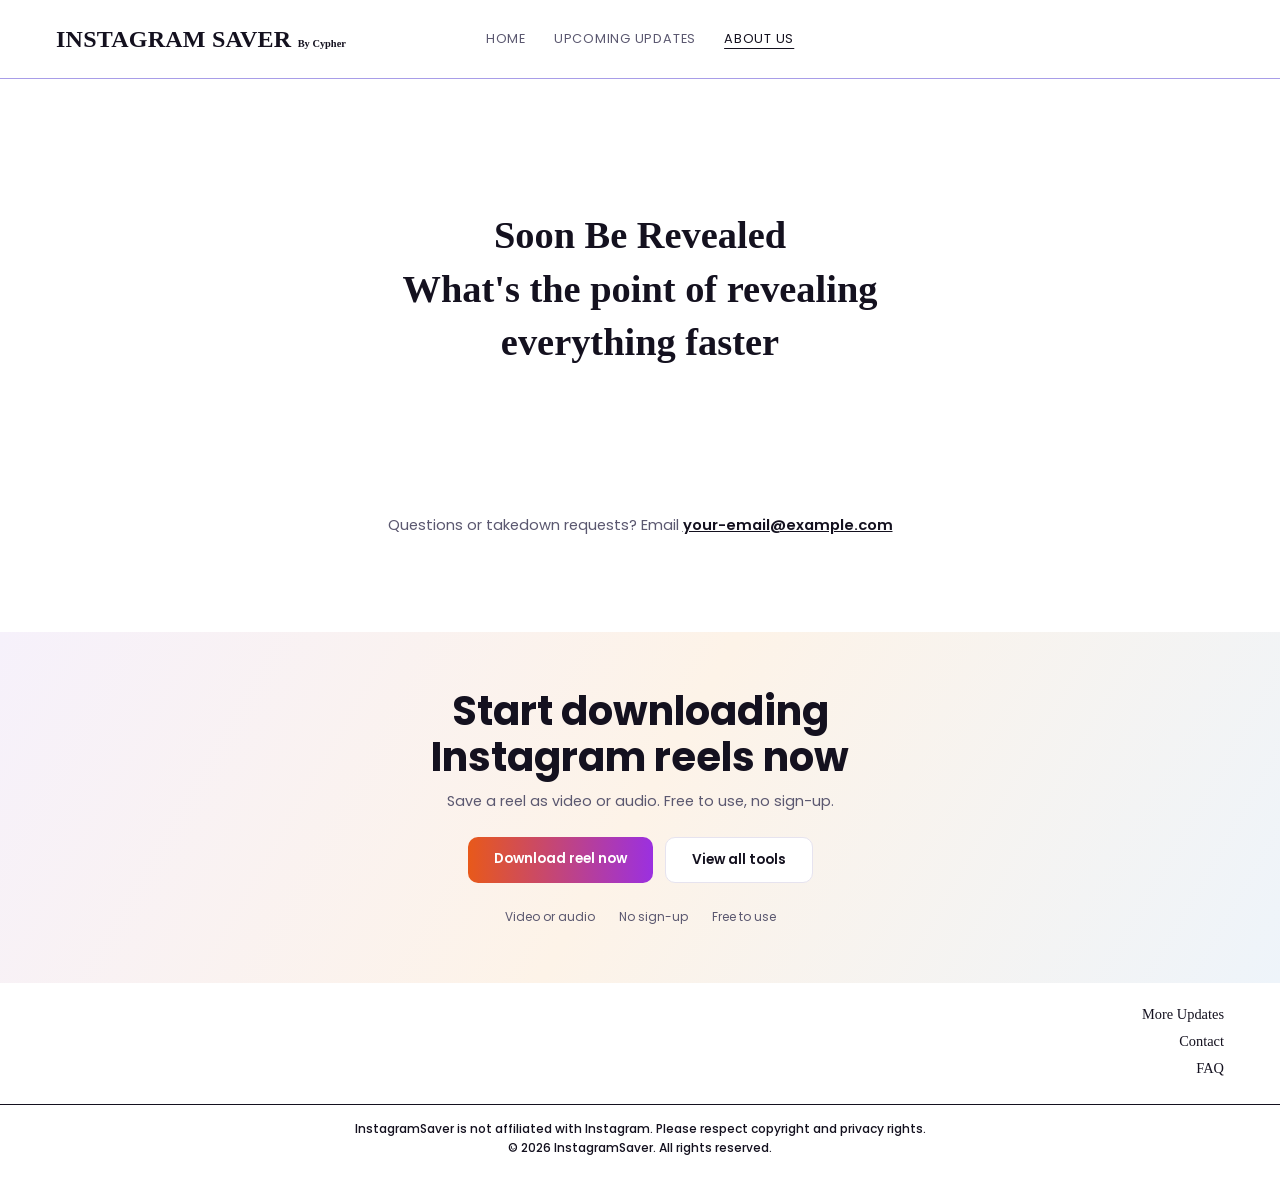
==== about.html @ fcf40c6c "Add files via upload" ====
<!DOCTYPE html>
<html lang="en">
<head>
<meta charset="utf-8">
<meta name="viewport" content="width=device-width, initial-scale=1">
<title>About Us – Instagram Saver</title>
<meta name="description" content="About Instagram Saver by Cypher.">
<link rel="icon" href="favicon.svg" type="image/svg+xml">
<link rel="preconnect" href="https://fonts.googleapis.com">
<link rel="preconnect" href="https://fonts.gstatic.com" crossorigin>
<link href="https://fonts.googleapis.com/css2?family=Poppins:wght@400;500;600;700&display=swap" rel="stylesheet">
<link rel="stylesheet" href="style.css">
</head>
<body>

<header class="site-header">
  <a class="brand" href="index.html">INSTAGRAM SAVER <small>By Cypher</small></a>
  <nav class="nav" aria-label="Main">
    <a href="index.html">Home</a>
    <a href="updates.html">Upcoming Updates</a>
    <a href="about.html" aria-current="page">About Us</a>
  </nav>
</header>

<main>
  <section class="about">
    <h1>Soon Be Revealed<br>What's the point of revealing<br>everything faster</h1>
  </section>

  <section class="contact" id="contact">
    <p>Questions or takedown requests? Email <a href="mailto:your-email@example.com">your-email@example.com</a></p>
  </section>

  <section class="cta-band">
    <h2>Start downloading Instagram reels now</h2>
    <p>Save a reel as video or audio. Free to use, no sign-up.</p>
    <div class="cta-actions">
      <a class="btn-grad" href="index.html#saver-form">Download reel now</a>
      <a class="btn-ghost" href="updates.html">View all tools</a>
    </div>
    <ul class="cta-points">
      <li>Video or audio</li>
      <li>No sign-up</li>
      <li>Free to use</li>
    </ul>
  </section>
</main>

<footer class="site-footer">
  <ul class="footer-links">
    <li><a href="updates.html">More Updates</a></li>
    <li><a href="about.html#contact">Contact</a></li>
    <li><a href="index.html#faq">FAQ</a></li>
  </ul>
  <p class="legal">InstagramSaver is not affiliated with Instagram. Please respect copyright and privacy rights.<br>© 2026 InstagramSaver. All rights reserved.</p>
</footer>

</body>
</html>
---- style.css ----
:root{
  --ink:#14111f;
  --muted:#5b5870;
  --line:#e6e3ef;
  --red:#b71c1c;
  --red-dark:#8f1414;
  --navy:#3730c8;
  --orange:#e8591a;
  --purple:#9b30e0;
  --font-body:"Poppins",system-ui,-apple-system,"Segoe UI",Roboto,sans-serif;
  --font-serif:"Times New Roman",Times,serif;
}

*,*::before,*::after{box-sizing:border-box}
html{scroll-behavior:smooth}
body{margin:0;font-family:var(--font-body);color:var(--ink);background:#fff;line-height:1.6;-webkit-font-smoothing:antialiased}
img{max-width:100%;display:block}
a{color:inherit}
.sr-only{position:absolute;width:1px;height:1px;overflow:hidden;clip:rect(0 0 0 0);white-space:nowrap}
:focus-visible{outline:3px solid var(--navy);outline-offset:3px}
@media (prefers-reduced-motion:reduce){html{scroll-behavior:auto}*{transition:none!important}}

/* ---------- Header ---------- */
.site-header{display:grid;grid-template-columns:1fr auto 1fr;align-items:center;gap:12px 32px;padding:20px clamp(16px,5vw,56px);border-bottom:1px solid #a89de8;background:#fff}
.site-header::after{content:""}
.brand{font-family:var(--font-serif);font-weight:700;font-size:1.5rem;letter-spacing:.01em;text-decoration:none;white-space:nowrap}
.brand small{font-size:.65rem;font-weight:700;letter-spacing:0}
.nav{display:flex;gap:28px;flex-wrap:wrap;justify-content:center}
.nav a{font-size:.8rem;letter-spacing:.06em;text-transform:uppercase;text-decoration:none;color:var(--muted)}
.nav a:hover{color:var(--ink)}
.nav a[aria-current="page"]{color:var(--ink);text-decoration:underline;text-underline-offset:5px}
@media (max-width:760px){
  .site-header{grid-template-columns:1fr;justify-items:center;text-align:center}
  .site-header::after{display:none}
  .nav{gap:18px}
}

/* ---------- Hero / downloader ---------- */
.hero{background:linear-gradient(90deg,#fbdcd9 0%,#f28b86 50%,#c8c2e2 100%);padding:clamp(40px,7vw,72px) 20px 44px;text-align:center}
.hero h1{font-family:var(--font-serif);font-size:clamp(1.6rem,4.5vw,2.4rem);margin:0;letter-spacing:.02em;line-height:1.2}
.byline{font-family:var(--font-serif);font-weight:700;font-size:.8rem;margin:6px 0 32px}
.saver{display:flex;max-width:640px;margin:0 auto}
.saver input{flex:1;min-width:0;padding:14px 16px;border:1px solid #d6d2e2;border-right:0;font:400 .95rem var(--font-body);background:#fff;color:var(--ink);border-radius:3px 0 0 3px}
.saver input::placeholder{color:#8a869c}
.btn-download{display:inline-flex;align-items:center;gap:8px;padding:0 24px;background:var(--red);color:#fff;border:0;font:600 .85rem var(--font-body);letter-spacing:.06em;text-transform:uppercase;cursor:pointer;border-radius:0 3px 3px 0;transition:background .15s}
.btn-download:hover{background:var(--red-dark)}
.btn-download:disabled{opacity:.7;cursor:wait}
@media (max-width:520px){
  .saver{flex-direction:column;gap:10px}
  .saver input{border-right:1px solid #d6d2e2;border-radius:3px}
  .btn-download{justify-content:center;padding:14px 24px;border-radius:3px}
}

.mode{display:flex;justify-content:center;gap:12px;margin-top:18px}
.mode button{font:500 .9rem var(--font-body);padding:6px 28px;border-radius:999px;border:1px solid rgba(255,255,255,.75);background:rgba(255,255,255,.45);color:var(--ink);cursor:pointer;transition:background .15s}
.mode button:hover{background:rgba(255,255,255,.75)}
.mode button[aria-pressed="true"]{background:#fff;font-weight:600}

.result{max-width:640px;margin:24px auto 0;background:#fff;border:1px solid var(--ink);border-radius:14px;padding:16px;text-align:left}
.result[hidden]{display:none}
.result.is-error{border-color:var(--red);color:var(--red-dark);font-size:.9rem}
.result.is-loading{font-size:.9rem;color:var(--muted)}
.result-row{display:flex;gap:14px;align-items:center;margin-bottom:14px}
.result-thumb{width:72px;height:96px;object-fit:cover;border-radius:8px;background:#eee}
.result-title{margin:0;font-weight:600;font-size:.95rem;overflow-wrap:anywhere}
.result-author{margin:2px 0 0;font-size:.8rem;color:var(--muted)}
.result-note{margin:0;font-size:.85rem;color:var(--muted)}

/* ---------- Buttons shared ---------- */
.btn-grad{display:inline-block;background:linear-gradient(90deg,var(--orange),var(--purple));color:#fff;padding:12px 26px;border-radius:10px;font:600 .85rem var(--font-body);text-decoration:none;text-align:center}
.btn-grad:hover{filter:brightness(1.06)}
.btn-ghost{display:inline-block;background:#fff;border:1px solid var(--line);color:var(--ink);padding:12px 26px;border-radius:10px;font:600 .85rem var(--font-body);text-decoration:none}
.btn-ghost:hover{border-color:#bdb8d2}
.result-link{display:block}

/* ---------- Content sections ---------- */
.notice{max-width:760px;margin:0 auto;padding:20px;text-align:center;font-size:.72rem;color:var(--muted)}
.section{max-width:760px;margin:0 auto;padding:56px 20px 0}
.section h2{font-size:1.6rem;line-height:1.25;margin:0 0 6px}
.section .lede{margin:0 0 24px;color:var(--muted);font-size:.95rem}
.section h3{font-size:1.05rem;margin:32px 0 6px}
.section p{margin:0 0 12px;font-size:.92rem;color:#2c2940}
.section ul{margin:6px 0 0;padding-left:20px;font-size:.9rem;color:#2c2940}
.section li{margin-bottom:4px}
.section .list-label{font-weight:600;font-size:.88rem;margin:14px 0 0}

.steps{list-style:none;margin:0;padding:0;display:grid;gap:18px}
.steps li{display:grid;grid-template-columns:36px 1fr;gap:14px;align-items:start;margin:0}
.steps .n{width:36px;height:36px;border-radius:50%;background:var(--ink);color:#fff;display:grid;place-items:center;font-weight:600;font-size:.9rem}
.steps strong{display:block;font-size:.95rem}
.steps span.d{font-size:.88rem;color:var(--muted)}

/* FAQ */
.faq details{border-bottom:1px solid var(--line)}
.faq details:first-of-type{border-top:1px solid var(--line)}
.faq summary{list-style:none;cursor:pointer;display:flex;justify-content:space-between;align-items:center;gap:16px;padding:16px 4px;font-weight:600;font-size:.92rem}
.faq summary::-webkit-details-marker{display:none}
.faq summary::after{content:"";width:8px;height:8px;border-right:2px solid var(--ink);border-bottom:2px solid var(--ink);transform:rotate(45deg);transition:transform .2s;flex:none;margin-right:4px}
.faq details[open] summary::after{transform:rotate(-135deg)}
.faq details p{padding:0 4px 16px;margin:0;font-size:.88rem;color:var(--muted)}

/* ---------- CTA band ---------- */
.cta-band{margin-top:72px;padding:56px 20px;text-align:center;background:linear-gradient(120deg,#f6f1fb 0%,#fdf3e8 50%,#eef4fa 100%)}
.cta-band h2{margin:0 auto 10px;max-width:520px;font-size:clamp(1.8rem,4vw,2.5rem);line-height:1.15;font-weight:700}
.cta-band p{margin:0 auto 24px;max-width:460px;color:var(--muted);font-size:.9rem}
.cta-actions{display:flex;flex-wrap:wrap;gap:12px;justify-content:center}
.cta-points{list-style:none;display:flex;flex-wrap:wrap;gap:8px 24px;justify-content:center;margin:24px 0 0;padding:0;font-size:.75rem;color:var(--muted)}

/* ---------- Footer ---------- */
.site-footer{padding:20px 0 28px}
.footer-links{list-style:none;margin:0 clamp(16px,5vw,56px) 24px auto;padding:0;width:max-content;font-family:var(--font-serif);font-size:.9rem;display:grid;gap:4px;text-align:right}
.footer-links a{text-decoration:none}
.footer-links a:hover{text-decoration:underline}
.legal{margin:0;padding:14px 20px 0;border-top:1px solid var(--ink);text-align:center;font-size:.75rem;font-weight:500}

/* ---------- Upcoming updates ---------- */
.updates{background:linear-gradient(90deg,#000 0%,#14146b 55%,#3330c8 100%);color:#fff;padding:clamp(48px,8vw,80px) 20px;min-height:420px;text-align:center;font-family:var(--font-serif)}
.updates h1{font-size:clamp(1.5rem,4vw,2rem);margin:0 0 40px;letter-spacing:.02em}
.updates h2{font-size:clamp(1.3rem,3.6vw,1.9rem);margin:0 0 14px;letter-spacing:.02em}
.updates ul{list-style:none;padding:0;margin:0 0 40px;font-size:1.1rem}

/* ---------- About ---------- */
.about{min-height:420px;display:grid;place-items:center;padding:60px 20px;text-align:center;font-family:var(--font-serif)}
.about h1{font-size:clamp(1.8rem,5vw,2.4rem);line-height:1.4;margin:0;max-width:640px}
.contact{max-width:760px;margin:0 auto;padding:0 20px 8px;text-align:center;font-size:.92rem;color:var(--muted)}
.contact a{color:var(--ink);font-weight:600}
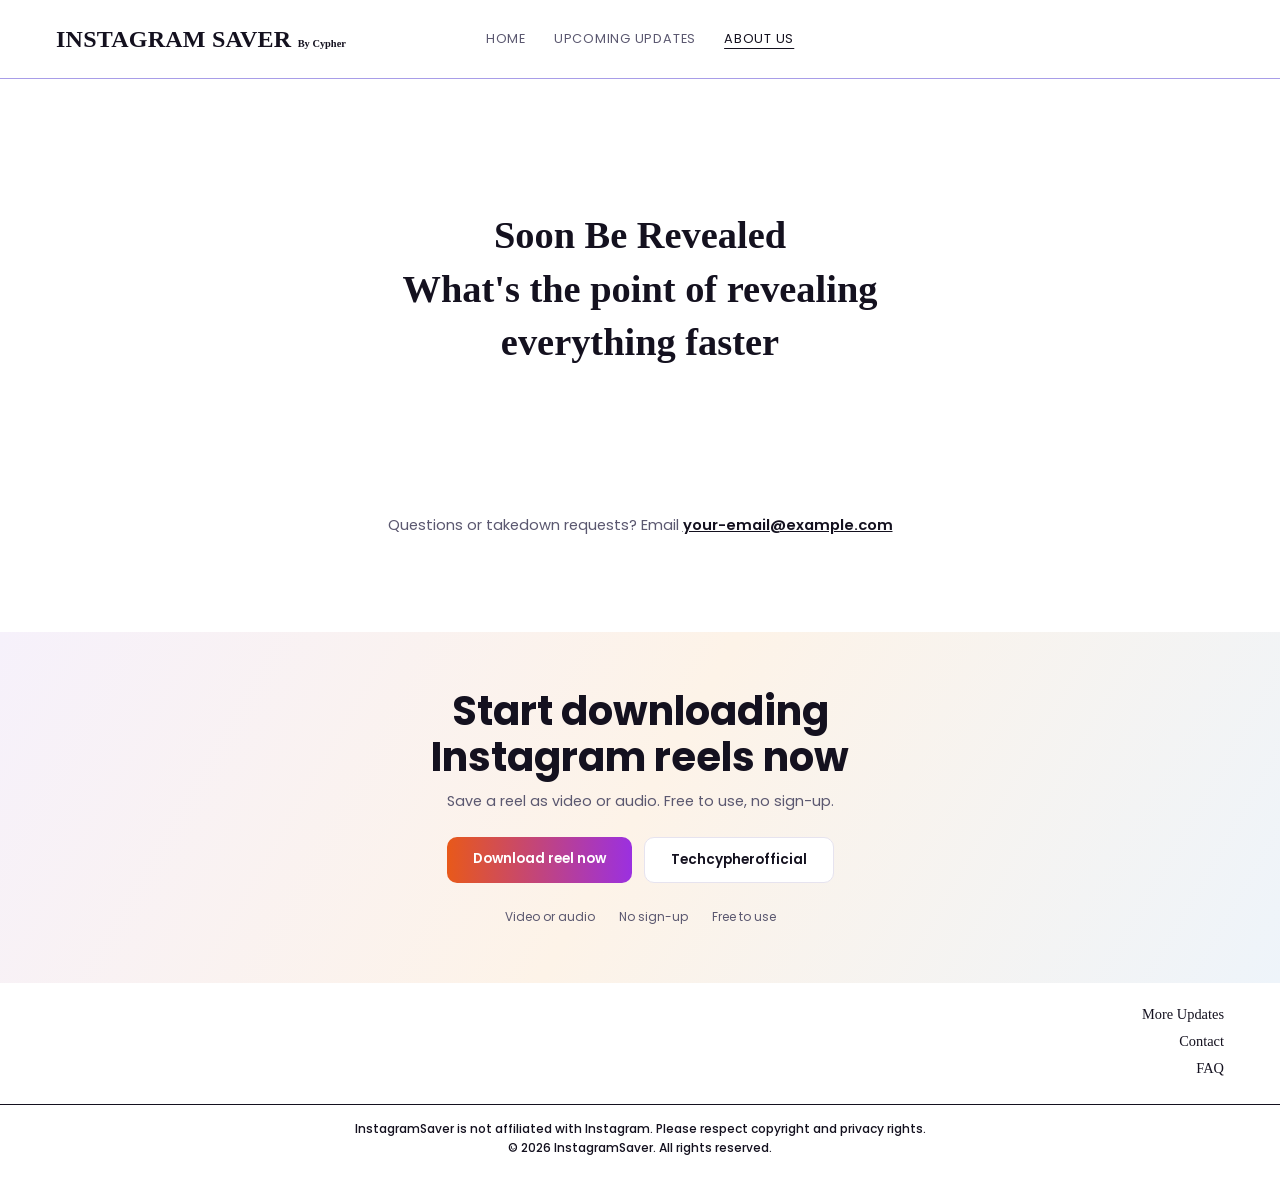
==== commit 238f2192: "Update about.html" ====
--- a/about.html
+++ b/about.html
@@ -36,7 +36,7 @@
     <p>Save a reel as video or audio. Free to use, no sign-up.</p>
     <div class="cta-actions">
       <a class="btn-grad" href="index.html#saver-form">Download reel now</a>
-      <a class="btn-ghost" href="updates.html">View all tools</a>
+      <a class="btn-ghost" href="updates.html">Techcypherofficial</a>
     </div>
     <ul class="cta-points">
       <li>Video or audio</li>
--- a/style.css
+++ b/style.css
@@ -124,3 +124,88 @@
 .about h1{font-size:clamp(1.8rem,5vw,2.4rem);line-height:1.4;margin:0;max-width:640px}
 .contact{max-width:760px;margin:0 auto;padding:0 20px 8px;text-align:center;font-size:.92rem;color:var(--muted)}
 .contact a{color:var(--ink);font-weight:600}
+
+
+/* ---------- In-page video and audio players ---------- */
+.result.is-ready {
+  max-width: 760px;
+}
+
+.result-media {
+  width: 100%;
+  margin: 4px 0 16px;
+  overflow: hidden;
+  border-radius: 12px;
+  background: #111;
+}
+
+.result-video {
+  display: block;
+  width: 100%;
+  max-height: min(75vh, 760px);
+  aspect-ratio: 9 / 16;
+  object-fit: contain;
+  margin: 0 auto;
+  background: #111;
+}
+
+.result-audio-wrap {
+  display: grid;
+  gap: 12px;
+  padding: 18px;
+  background: linear-gradient(120deg, #fff2f5, #f5edff);
+  border: 1px solid #eaddec;
+  border-radius: 12px;
+  margin: 4px 0 16px;
+}
+
+.result-audio-heading {
+  display: flex;
+  align-items: center;
+  gap: 12px;
+  min-width: 0;
+  font-weight: 600;
+}
+
+.result-audio-icon {
+  width: 44px;
+  height: 44px;
+  flex: 0 0 44px;
+  display: grid;
+  place-items: center;
+  border-radius: 10px;
+  color: #fff;
+  background: linear-gradient(135deg, var(--orange), var(--purple));
+  font-size: 1.25rem;
+}
+
+.result-audio {
+  display: block;
+  width: 100%;
+  min-height: 42px;
+}
+
+.result-media-note {
+  margin: -6px 0 14px;
+  color: var(--muted);
+  font-size: .8rem;
+}
+
+.result-link {
+  width: 100%;
+}
+
+@media (max-width: 520px) {
+  .result.is-ready {
+    padding: 12px;
+  }
+
+  .result-video {
+    max-height: 68vh;
+  }
+
+  .result-audio-wrap {
+    padding: 14px;
+  }
+}
+
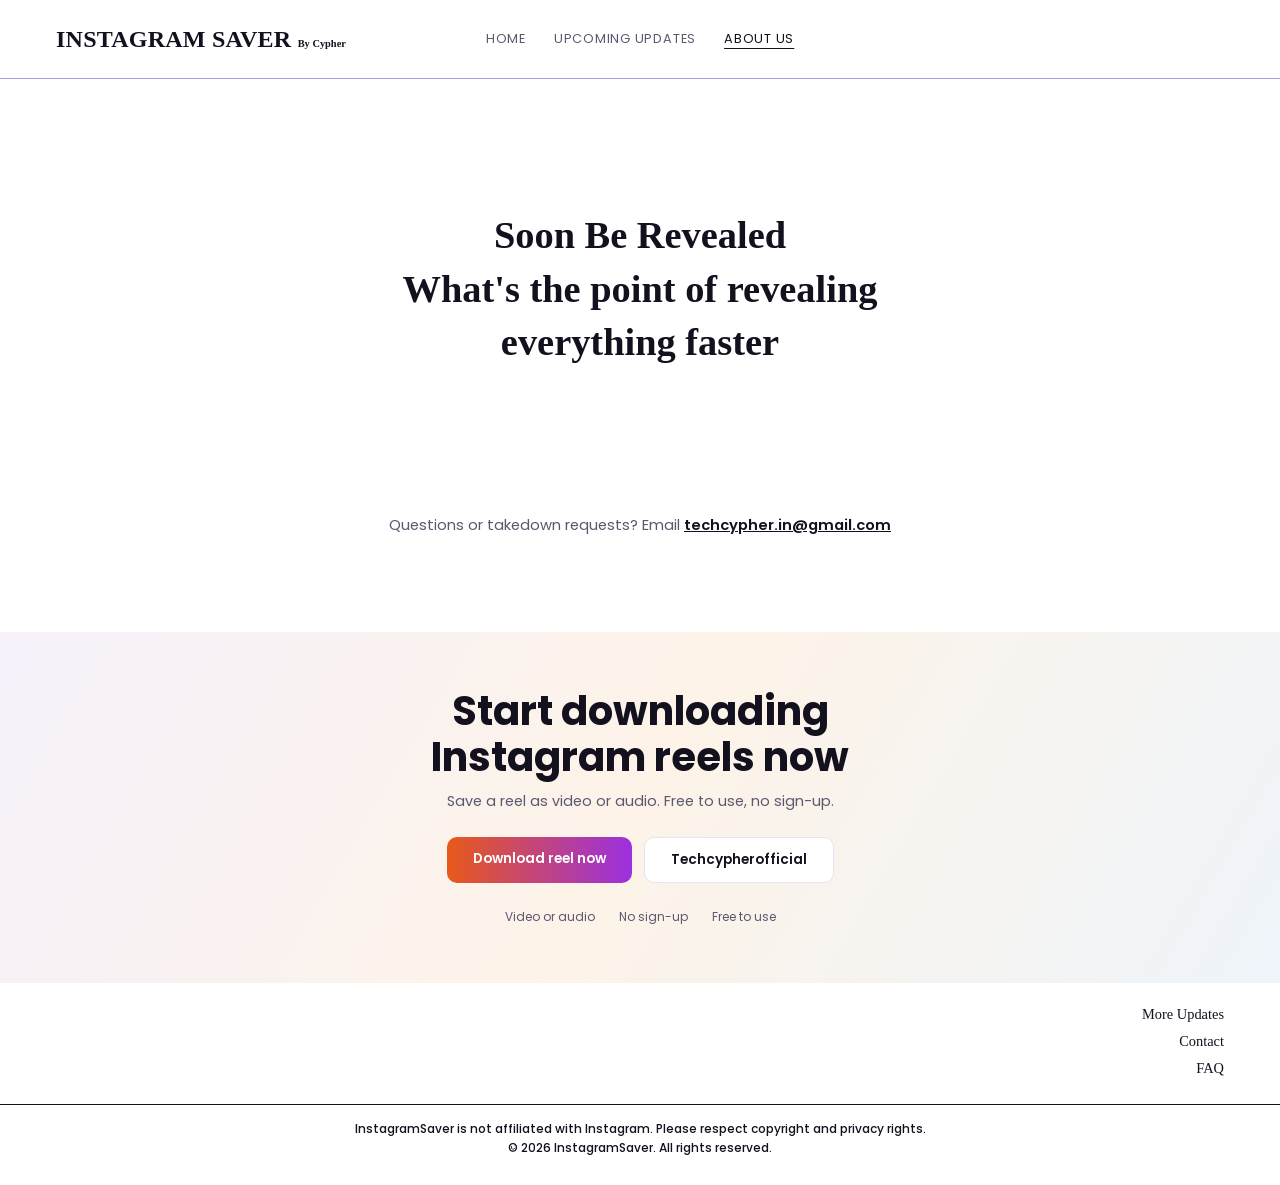
==== commit d8b88cb2: "Update about.html" ====
--- a/about.html
+++ b/about.html
@@ -28,7 +28,7 @@
   </section>
 
   <section class="contact" id="contact">
-    <p>Questions or takedown requests? Email <a href="mailto:your-email@example.com">your-email@example.com</a></p>
+    <p>Questions or takedown requests? Email <a href="mailto:your-email@example.com">techcypher.in@gmail.com</a></p>
   </section>
 
   <section class="cta-band">
